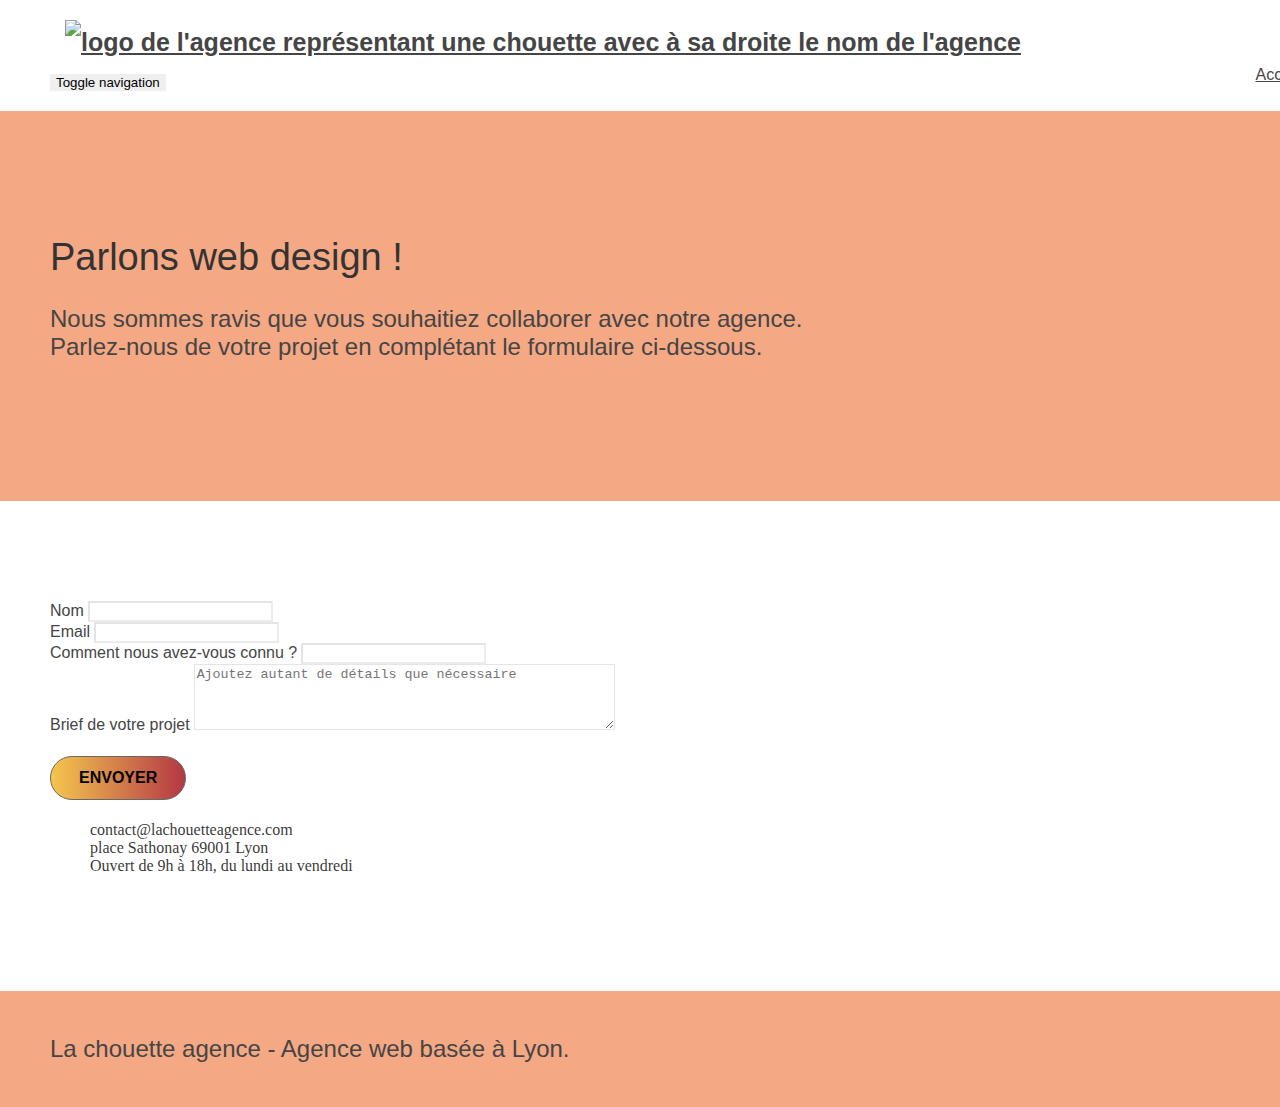
==== contact.html @ b217d3a6 "seo and accessibility 100%" ====
<!DOCTYPE html>
<html lang="fr">
  <head>
    <meta charset="utf-8" />
    <meta
      name="keywords"
      content="Agence web à paris, stratégie web, web design, illustrations,
    design de site web, site web, web, internet, site internet, site"
    />
    <meta name="description" content="Contacter l'agence web" />
    <meta
      name="viewport"
      content="width=device-width, initial-scale=1.0, viewport-fit=cover"
    />

    <link rel="shortcut icon" type="image/png" href="img/favicon.jpg" />

    <link rel="stylesheet" type="text/css" href="./css/bootstrap.css" />
    <link rel="stylesheet" type="text/css" href="style.css" />
    <link rel="stylesheet" type="text/css" href="./css/font-awesome.css" />
    <link rel="stylesheet" type="text/css" href="./css/et-line.css" />

    <script src="./js/jquery-2.1.0.js"></script>
    <script src="./js/bootstrap.js"></script>
    <script src="./js/blocs.js"></script>
    <script src="./js/jqBootstrapValidation.js"></script>
    <script src="./js/formHandler.js"></script>
    <title>La Chouette Agence | Contact</title>

    <!-- Analytics -->

    <!-- Analytics END -->
  </head>
  <body>
    <!-- Principal conteneur -->
    <div class="page-container">
      <main>
        <!-- bloc-0 -->
        <header class="bloc bgc-white l-bloc" id="bloc-0">
          <div class="container bloc-sm">
            <nav class="navbar row">
              <div class="navbar-header">
                <a class="navbar-brand" href="index.html"
                  ><img
                    src="img/la-chouette-agence.png"
                    alt="logo de l'agence représentant une chouette avec à sa droite le nom de l'agence"
                    height="40"
                /></a>

                <button
                  id="nav-toggle"
                  type="button"
                  class="ui-navbar-toggle navbar-toggle"
                  data-toggle="collapse"
                  data-target=".navbar-1"
                >
                  <span class="sr-only">Toggle navigation</span
                  ><span class="icon-bar"></span><span class="icon-bar"></span
                  ><span class="icon-bar"></span>
                </button>
              </div>
              <div
                class="collapse navbar-collapse navbar-1 special-dropdown-nav"
              >
                <ul class="site-navigation nav navbar-nav">
                  <li>
                    <a href="index.html">Accueil</a>
                  </li>

                  <li>
                    <a href="contact.html">Contact &gt;</a>
                  </li>
                </ul>
              </div>
            </nav>
          </div>
        </header>
        <!-- bloc-0 END -->

        <!-- bloc-6 -->
        <article
          class="
            bloc
            bg-dots-bg bg-repeat
            bgc-atomic-tangerine
            d-bloc
            bloc-bg-texture
            texture-paper
          "
          id="bloc-6"
        >
          <div class="container bloc-lg">
            <div class="row">
              <div class="col-sm-12">
                <h1 class="text-center hero-bloc-text">Parlons web design !</h1>
                <p class="text-center mg-lg">
                  Nous sommes ravis que vous souhaitiez collaborer avec notre
                  agence.<br />

                  Parlez-nous de votre projet en complétant le formulaire
                  ci-dessous.
                </p>
              </div>
            </div>
          </div>
        </article>
        <!-- bloc-6 END -->

        <!-- bloc-7 -->
        <div class="bloc bgc-white l-bloc" id="bloc-7">
          <div class="container bloc-lg">
            <div class="row">
              <div class="col-sm-6">
                <form
                  id="form_1"
                  novalidate
                  success-msg="Your message has been sent."
                  fail-msg="Sorry it seems that our mail server is not responding, Sorry for the inconvenience!"
                >
                  <div class="form-group">
                    <label for="name">Nom</label>
                    <input id="name" class="form-control" required />
                  </div>

                  <div class="form-group">
                    <label for="exampleInputEmail1">Email</label>
                    <input
                      type="email"
                      class="form-control"
                      id="exampleInputEmail1"
                    />
                  </div>

                  <div class="form-group">
                    <label for="how"> Comment nous avez-vous connu ?</label>
                    <input class="form-control" type="text" required id="how" />
                  </div>
                  <div class="form-group">
                    <label for="message"> Brief de votre projet</label>
                    <textarea
                      placeholder="Ajoutez autant de détails que nécessaire"
                      id="message"
                      class="form-control"
                      rows="4"
                      cols="50"
                      required
                    ></textarea>
                  </div>
                  <input
                    type="submit"
                    class="
                      bloc-button
                      btn btn-lg btn-block
                      cta-hero
                      btn-atomic-tangerine btn-rd
                    "
                    value="Envoyer"
                  />
                </form>
              </div>
              <article class="col-sm-6">
                <ul>
                  <li>contact@lachouetteagence.com</li>
                  <li>place Sathonay 69001 Lyon</li>
                  <li>Ouvert de 9h à 18h, du lundi au vendredi</li>
                </ul>
              </article>
            </div>
          </div>
        </div>
      </main>
      <!-- bloc-7 END -->

      <!-- ScrollToTop Button -->
      <a class="bloc-button btn btn-d scrollToTop" onclick="scrollToTarget('1')"
        ><span class="fa fa-chevron-up"></span
      ></a>
      <!-- ScrollToTop Button END-->

      <!-- Footer - bloc-8 -->
      <footer class="bloc bgc-atomic-tangerine d-bloc" id="bloc-8">
        <div class="container bloc-sm">
          <div class="row">
            <div class="col-sm-12">
              <p class="text-center dark-clr">
                La chouette agence - Agence web basée à Lyon.
              </p>
              <div class="row row-no-gutters social">
                <div class="col-sm-3">
                  <div class="text-center">
                    <a class="social" aria-label="twitter" href="index.html"
                      ><span class="fa fa-twitter icon-md"></span
                    ></a>
                  </div>
                </div>
                <div class="col-sm-3">
                  <div class="text-center">
                    <a class="social" aria-label="facebook" href="#"
                      ><span class="fa fa-facebook icon-md"></span
                    ></a>
                  </div>
                </div>
                <div class="col-sm-3">
                  <div class="text-center">
                    <a class="social" aria-label="dribble" href="#"
                      ><span class="fa fa-dribbble icon-md"></span
                    ></a>
                  </div>
                </div>
                <div class="col-sm-3">
                  <div class="text-center">
                    <a class="social" aria-label="instagram" href="#"
                      ><span class="fa fa-instagram icon-md"></span
                    ></a>
                  </div>
                </div>
              </div>
            </div>
          </div>
        </div>
      </footer>
      <!-- Footer - bloc-8 END -->
    </div>
    <!-- Principal conteneur END -->
  </body>
</html>
---- style.css ----
body {
  margin: 0;
  padding: 0;
  background: #fff;
  overflow-x: hidden;
  -webkit-font-smoothing: antialiased;
  -moz-osx-font-smoothing: grayscale;
}

a,
button {
  transition: all 0.3s ease-in-out;
  outline: none !important;
}

a:hover {
  text-decoration: none;
  cursor: pointer;
}

#page-loading-blocs-notifaction {
  position: fixed;
  top: 0;
  bottom: 0;
  width: 100%;
  z-index: 100000;
  background: #ffffff url("img/pageload-spinner.gif") no-repeat center center;
}

.bloc {
  width: 100%;
  clear: both;
  background: 50% 50% no-repeat;
  padding: 0 50px;
  -webkit-background-size: cover;
  -moz-background-size: cover;
  -o-background-size: cover;
  background-size: cover;
  position: relative;
}

.bloc .container {
  padding-left: 0;
  padding-right: 0;
}

.bloc-lg {
  padding: 100px 50px;
}

.bloc-md {
  padding: 50px;
}

.bloc-sm {
  padding: 20px 50px;
}

.bg-center,
.bg-l-edge,
.bg-r-edge,
.bg-t-edge,
.bg-b-edge,
.bg-tl-edge,
.bg-bl-edge,
.bg-tr-edge,
.bg-br-edge,
.bg-repeat {
  -webkit-background-size: auto !important;
  -moz-background-size: auto !important;
  -o-background-size: auto !important;
  background-size: auto !important;
}

.bg-repeat {
  background: repeat;
}

.bg-t-edge {
  background: top no-repeat;
}

.bloc-bg-texture::before {
  content: "";
  background-size: 2px 2px;
  position: absolute;
  top: 0;
  bottom: 0;
  left: 0;
  right: 0;
}

.texture-paper::before {
  background: url("img/texture-paper.png");
  background-size: 280px 280px;
}

.b-parallax {
  background-attachment: fixed;
}

.d-bloc {
  color: rgba(255, 255, 255, 0.7);
}

.d-bloc button:hover {
  color: rgba(255, 255, 255, 0.9);
}

.d-bloc .icon-round,
.d-bloc .icon-square,
.d-bloc .icon-rounded,
.d-bloc .icon-semi-rounded-a,
.d-bloc .icon-semi-rounded-b {
  border-color: rgba(255, 255, 255, 0.9);
}

.d-bloc .divider-h span {
  border-color: rgba(255, 255, 255, 0.2);
}

.d-bloc .a-btn,
.d-bloc .navbar a,
.d-bloc .navbar-brand,
.d-bloc a .icon-sm,
.d-bloc a .icon-md,
.d-bloc a .icon-lg,
.d-bloc a .icon-xl,
.d-bloc h1 a,
.d-bloc h2 a,
.d-bloc h3 a,
.d-bloc h4 a,
.d-bloc h5 a,
.d-bloc h6 a,
.d-bloc p a {
  color: rgba(255, 255, 255, 0.6);
}

.d-bloc .a-btn:hover,
.d-bloc .navbar a:hover,
.d-bloc .navbar-brand:hover,
.d-bloc a:hover .icon-sm,
.d-bloc a:hover .icon-md,
.d-bloc a:hover .icon-lg,
.d-bloc a:hover .icon-xl,
.d-bloc h1 a:hover,
.d-bloc h2 a:hover,
.d-bloc h3 a:hover,
.d-bloc h4 a:hover,
.d-bloc h5 a:hover,
.d-bloc h6 a:hover,
.d-bloc p a:hover {
  color: rgba(255, 255, 255, 1);
}

.d-bloc .navbar-toggle .icon-bar {
  background: rgba(255, 255, 255, 1);
}

.d-bloc .btn-wire,
.d-bloc .btn-wire:hover {
  color: rgba(255, 255, 255, 1);
  border-color: rgba(255, 255, 255, 1);
}

.d-bloc .panel {
  color: rgba(0, 0, 0, 0.5);
}

.d-bloc .panel button:hover {
  color: rgba(0, 0, 0, 0.7);
}

.d-bloc .panel icon {
  border-color: rgba(0, 0, 0, 0.7);
}

.d-bloc .panel .divider-h span {
  border-color: rgba(0, 0, 0, 0.1);
}

.d-bloc .panel .a-btn {
  color: rgba(0, 0, 0, 0.6);
}

.d-bloc .panel .a-btn:hover {
  color: rgba(0, 0, 0, 1);
}

.d-bloc .panel .btn-wire,
.d-bloc .panel .btn-wire:hover {
  color: rgba(0, 0, 0, 0.7);
  border-color: rgba(0, 0, 0, 0.3);
}

.d-bloc .panel,
.l-bloc {
  color: rgba(0, 0, 0, 0.8);
}

.d-bloc .panel button:hover,
.l-bloc button:hover {
  color: rgba(0, 0, 0, 0.7);
}

.l-bloc .icon-round,
.l-bloc .icon-square,
.l-bloc .icon-rounded,
.l-bloc .icon-semi-rounded-a,
.l-bloc .icon-semi-rounded-b {
  border-color: rgba(0, 0, 0, 0.7);
}

.d-bloc .panel .divider-h span,
.l-bloc .divider-h span {
  border-color: rgba(0, 0, 0, 0.1);
}

.d-bloc .panel .a-btn,
.l-bloc .a-btn,
.l-bloc .navbar a,
.l-bloc .navbar-brand,
.l-bloc a .icon-sm,
.l-bloc a .icon-md,
.l-bloc a .icon-lg,
.l-bloc a .icon-xl,
.l-bloc h1 a,
.l-bloc h2 a,
.l-bloc h3 a,
.l-bloc h4 a,
.l-bloc h5 a,
.l-bloc h6 a,
.l-bloc p a {
  color: rgba(0, 0, 0, 0.6);
}

.d-bloc .panel .a-btn:hover,
.l-bloc .a-btn:hover,
.l-bloc .navbar a:hover,
.l-bloc .navbar-brand:hover,
.l-bloc a:hover .icon-sm,
.l-bloc a:hover .icon-md,
.l-bloc a:hover .icon-lg,
.l-bloc a:hover .icon-xl,
.l-bloc h1 a:hover,
.l-bloc h2 a:hover,
.l-bloc h3 a:hover,
.l-bloc h4 a:hover,
.l-bloc h5 a:hover,
.l-bloc h6 a:hover,
.l-bloc p a:hover {
  color: rgba(0, 0, 0, 1);
}

.l-bloc .navbar-toggle .icon-bar {
  color: rgba(0, 0, 0, 0.6);
}

.d-bloc .panel .btn-wire,
.d-bloc .panel .btn-wire:hover,
.l-bloc .btn-wire,
.l-bloc .btn-wire:hover {
  color: rgba(0, 0, 0, 0.7);
  border-color: rgba(0, 0, 0, 0.3);
}

.voffset {
  margin-top: 30px;
}

.voffset-lg {
  margin-top: 80px;
}

.row-no-gutters {
  margin-right: 0;
  margin-left: 0;
}

.row.row-no-gutters > [class^="col-"],
.row.row-no-gutters > [class*=" col-"] {
  padding-right: 0;
  padding-left: 0;
}

#bloc-1-hero h1 {
  font-size: 32px;
}

.navbar {
  margin-bottom: 0;
  z-index: 1;
}

.navbar-brand {
  height: auto;
  padding: 3px 15px;
  font-size: 25px;
  font-weight: normal;
  font-weight: 600;
  line-height: 44px;
}

.navbar-brand img {
  max-height: 200px;
  margin: 0 5px 0 0;
  display: inline;
}

.navbar-brand img[src$="svg"] {
  min-width: 100px;
}

.nav-center .navbar-brand img {
  margin: 0;
}

.navbar .nav {
  padding-top: 2px;
  margin-right: -16px;
  float: right;
  z-index: 1;
}

.nav > li {
  float: left;
  margin-top: 4px;
  font-size: 16px;
}

.navbar-nav .open .dropdown-menu > li > a {
  text-align: inherit;
}

.nav > li a:hover,
.nav > li a:focus {
  background: transparent;
}

.navbar-toggle {
  margin: 10px 10px 0 0;
  border: 0px;
}

.navbar-toggle:hover {
  background: transparent !important;
}

.navbar-toggle .icon-bar {
  background-color: rgba(0, 0, 0, 0.5);
  width: 26px;
}

.nav-invert .navbar .nav {
  float: left;
}

.nav-invert .navbar-header,
.nav-invert .navbar-brand {
  float: right;
  position: relative;
  z-index: 2;
}

@media (min-width: 768px) {
  .site-navigation {
    position: absolute;
    top: 50%;
    right: 20px;
    transform: translate(0, -50%);
    -webkit-transform: translateY(-50%);
  }
  .nav > li .dropdown-menu a,
  .nav > li .dropdown-menu a:hover {
    color: #484848;
  }
  .nav-invert .site-navigation {
    left: 0;
    right: 0;
  }
  .nav-center {
    text-align: center;
  }
  .nav-center .navbar-header {
    width: 100%;
  }
  .nav-center .navbar-header,
  .nav-center .navbar-brand,
  .nav-center .nav > li {
    float: none;
    display: inline-block;
  }
  .nav-center .site-navigation {
    position: relative;
    width: 100%;
    right: 0;
    margin-right: 0px;
    margin-top: 20px;
  }
  .nav-center.mini-nav .navbar-toggle {
    float: none;
    margin: 10px auto 0;
  }
}

.nav > li > .dropdown a {
  background: none !important;
  display: block;
  padding: 14px 15px;
}

nav .caret {
  margin: 0 5px;
}

.dropdown-menu .dropdown-menu {
  top: -8px;
  left: 100%;
}

.dropdown-menu .dropmenu-flow-right {
  top: 100%;
  left: 0;
  margin-left: -1px;
  border-top-left-radius: 0;
  border-top-right-radius: 0;
}

.dropdown-menu .dropdown span {
  border: 4px solid black;
  border-top-color: transparent;
  border-right-color: transparent;
  border-bottom-color: transparent;
  margin: 6px -5px 0 0 !important;
  float: right;
}

.mg-md {
  margin-top: 10px;
  margin-bottom: 20px;
}

.mg-lg {
  margin-top: 10px;
  margin-bottom: 40px;
}

.btn {
  margin: 0 5px 5px 0;
}

.btn.pull-right {
  margin: 0 0 5px 5px;
}

.btn-d,
.btn-d:hover,
.btn-d:focus {
  color: #fff;
  background: rgba(0, 0, 0, 0.3);
}

button {
  outline: none !important;
}

.btn-rd {
  border-radius: 40px;
}

.btn-clean {
  border: 1px solid #696869;
  text-shadow: 0 1px 0 rgba(0, 0, 1, 0.1);
  box-shadow: 0 1px 3px rgba(0, 0, 1, 0.25),
    inset 0 1px 0 0 rgba(255, 255, 255, 0.15);
}

.icon-md {
  font-size: 30px !important;
}

.icon-lg {
  font-size: 60px !important;
}

.sm-shadow {
  text-shadow: 0 1px 2px rgba(0, 0, 0, 0.3);
}

.panel-sq,
.panel-sq .panel-heading,
.panel-sq .panel-footer {
  border-radius: 0;
}

.panel-rd {
  border-radius: 30px;
}

.panel-rd .panel-heading {
  border-radius: 29px 29px 0 0;
}

.panel-rd .panel-footer {
  border-radius: 0 0 29px 29px;
}

.form-control {
  border-color: rgba(0, 0, 0, 0.1);
  box-shadow: none;
}

.scrollToTop {
  width: 40px;
  height: 40px;
  position: fixed;
  bottom: 20px;
  right: 20px;
  opacity: 0;
  z-index: 500;
  transition: all 0.3s ease-in-out;
}

.scrollToTop span {
  margin-top: 6px;
}

.showScrollTop {
  font-size: 14px;
  opacity: 1;
}

a[data-lightbox] {
  position: relative;
  display: block;
  text-align: center;
}

a[data-lightbox]:hover::before {
  content: "+";
  font-family: "HelveticaNeue-Light", "Helvetica Neue Light", "Helvetica Neue",
    Helvetica, Arial;
  font-size: 32px;
  width: 50px;
  height: 50px;
  margin-left: -25px;
  border-radius: 50%;
  background: rgba(0, 0, 0, 0.6);
  color: #fff;
  font-weight: 100;
  z-index: 1;
  position: absolute;
  top: 50%;
  transform: translateY(-50%);
  -webkit-transform: translateY(-50%);
}

a[data-lightbox]:hover img {
  opacity: 0.6;
  -webkit-animation-fill-mode: none;
  animation-fill-mode: none;
}

#lightbox-modal {
  display: flex;
  align-items: center;
}

#lightbox-modal .modal-dialog {
  width: 90%;
  max-width: 900px;
  margin: 0 auto 0;
}

#lightbox-modal .modal-dialog img {
  max-height: 90vh;
  margin: 0 auto;
}

.lightbox-caption {
  padding: 20px;
  color: #fff;
  background: rgba(0, 0, 0, 0.5);
  position: absolute;
  left: 15px;
  right: 15px;
  bottom: 5px;
}

.close-lightbox {
  color: #fff;
  font-size: 30px;
  position: absolute;
  top: 20px;
  right: 20px;
  z-index: 20;
  background: rgba(0, 0, 0, 0.5);
  border: none;
  line-height: 30px;
  padding: 0 9px 5px;
  opacity: 0.3;
}

.close-lightbox:hover,
.next-lightbox:hover,
.prev-lightbox:hover {
  opacity: 1;
  color: #fff;
}

.next-lightbox,
.prev-lightbox {
  font-size: 20px;
  color: rgba(255, 255, 255, 0.9);
  background: rgba(0, 0, 0, 0.5);
  transition: all 0.2s ease-in-out;
  position: absolute;
  top: 45%;
  z-index: 1;
  opacity: 0.4;
}

.next-lightbox {
  padding: 6px 8px 1px 13px;
  right: 25px;
}

.prev-lightbox {
  padding: 6px 13px 1px 10px;
  left: 25px;
}

.snapshot-lb .modal-body {
  padding-bottom: 45px;
}

.snapshot-lb .lightbox-caption {
  padding: 0;
  color: rgba(0, 0, 0, 0.5);
  background: none;
}

h1,
h2,
h3,
h4,
h5,
h6,
p,
label,
.btn,
a {
  font-family: "helvetica";
  font-weight: 400;
  color: #454545 !important;
}

.dark-clr {
  color: #454545;
}

.container {
  max-width: 1000px;
}

.hero-bloc-text {
  font-size: 38px;
}

.hero-bloc-text-sub {
  font-size: 36px;
}

.statement-bloc-text {
  line-height: 26px;
  font-style: italic;
  font-size: 20px;
  text-align: center;
  font-weight: lighter;
  max-width: 520px;
  margin: auto auto auto auto;
}

p {
  font-size: 1.5rem;
}

.tight-width-whitespace {
  max-width: 600px;
  margin: auto auto auto auto;
}

.h1 {
  font-size: 20px;
  font-family: "Open Sans";
}

.cta-hero {
  margin-top: 22px;
  color: #ffffff !important;
  text-transform: uppercase;
  padding: 12px 28px 12px 28px;
  font-size: 16px;
  font-weight: 700;
}

.social {
  max-width: 400px;
  margin: auto auto auto auto;
}

h2 {
  font-size: 22px;
  line-height: 1.4em;
}

h3 {
  font-size: 15px;
  text-transform: uppercase;
  font-weight: 700;
  color: #333333 !important;
}

.med-width-whitespace {
  max-width: 800px;
  margin: auto auto auto auto;
  box-shadow: 0px 0px 0px #000000;
}

h1 {
  color: #333333 !important;
}

h4 {
  color: #333333 !important;
}

.icons {
  margin-bottom: 14px;
  margin-top: 24px;
}

.white {
  color: #ffffff !important;
}

.portfolio-thumb {
  margin-bottom: 24px;
  margin: 0 auto;
}

.portfolio-row {
  margin-bottom: 44px;
  margin-top: 50px;
}

.avatar {
  box-shadow: 0px 4px 9px rgba(0, 0, 0, 0.3);
}

.black-background {
  background-color: rgba(165, 147, 99, 0.7);
  padding: 40px 40px 40px 40px;
}

.bold-link {
  font-weight: 900;
  text-decoration: underline !important;
}

.bgc-white {
  background-color: #ffffff;
}

.bgc-dark-slate-blue {
  background-color: #364577;
}

.bgc-atomic-tangerine {
  background-color: #f5a884;
}

.tc-white {
  color: #f5a884 !important;
}

.btn-atomic-tangerine {
  background: linear-gradient(to left, rgb(179, 56, 69), rgb(245, 198, 78));
  color: black !important;
  border: 1px solid #696869;
  cursor: pointer;
}

.btn-atomic-tangerine:hover {
  background: linear-gradient(
    to left,
    rgba(179, 56, 69, 0.8),
    rgba(245, 198, 78, 0.8)
  );
  color: #ffffff !important;
}

.ltc-white {
  color: #ffffff !important;
}

.ltc-white:hover {
  color: #cccccc !important;
}

.ltc-atomic-tangerine {
  color: #f5a884 !important;
}

.ltc-atomic-tangerine:hover {
  color: #c27956 !important;
}

.icon-dark-slate-blue {
  color: #364577 !important;
  border-color: #364577 !important;
}

.bg-dots-bg {
  background-image: url("img/dots-bg.png");
}

.bg-lines-h2-bg {
  background-image: url("img/lines-h2-bg.png");
}

.bg-banniere {
  background-image: url("img/la-chouette-agence-banniere.jpg");
}

.bg-presentation {
  background-image: url("img/image-de-presentation.bmp");
}

@media (max-width: 1024px) {
  .bloc {
    padding-left: 20px;
    padding-right: 20px;
  }
  .bloc.full-width-bloc,
  .bloc-tile-2.full-width-bloc .container,
  .bloc-tile-3.full-width-bloc .container,
  .bloc-tile-4.full-width-bloc .container {
    padding-left: 0;
    padding-right: 0;
  }
}

@media (max-width: 992px) and (min-width: 768px) {
  .navbar .nav {
    max-width: 80%;
  }
  .nav-center.navbar .nav {
    max-width: 100%;
  }
}

@media only screen and (min-device-width: 768px) and (max-device-width: 1024px) and (orientation: landscape) {
  .b-parallax {
    background-attachment: scroll;
  }
}

@media only screen and (min-device-width: 1024px) and (max-device-width: 1366px) and (-webkit-min-device-pixel-ratio: 1.5) {
  .b-parallax {
    background-attachment: scroll;
  }
}

@media (max-width: 991px) {
  .container {
    width: 100%;
  }
  .b-parallax {
    background-attachment: scroll;
  }
  .page-container,
  #hero-bloc {
    overflow-x: hidden;
    position: relative;
  }
  .bloc {
    padding-left: constant(safe-area-inset-left);
    padding-right: constant(safe-area-inset-right);
  }
  .bloc-group,
  .bloc-group .bloc {
    display: block;
    width: 100%;
  }
  .bloc-fill-screen .fill-bloc-top-edge,
  .bloc-fill-screen .fill-bloc-bottom-edge {
    padding: 0 20px;
    padding-left: constant(safe-area-inset-left);
    padding-right: constant(safe-area-inset-right);
  }
}

@media (max-width: 767px) {
  .page-container {
    overflow-x: hidden;
    position: relative;
  }
  h1,
  h2,
  h3,
  h4,
  h5,
  h6,
  p,
  #disqus_thread {
    padding-left: 10px !important;
    padding-right: 10px !important;
  }
  .b-parallax {
    background-attachment: scroll;
  }
  .navbar .nav {
    padding-top: 0;
    border-top: 1px solid rgba(0, 0, 0, 0.2);
    float: none !important;
  }
  .navbar.row {
    margin-left: 0;
    margin-right: 0;
  }
  .site-navigation {
    position: inherit;
    transform: none;
    -webkit-transform: none;
    -ms-transform: none;
  }
  .nav > li {
    margin-top: 0;
    border-bottom: 1px solid rgba(0, 0, 0, 0.1);
    background: rgba(0, 0, 0, 0.05);
    text-align: left;
    padding-left: 15px;
    width: 100%;
  }
  .nav > li:hover {
    background: rgba(0, 0, 0, 0.08);
  }
  .dropdown .dropdown a .caret {
    float: none;
    margin: 5px 0 0 10px !important;
    border: 4px solid black;
    border-bottom-color: transparent;
    border-right-color: transparent;
    border-left-color: transparent;
  }
  #hero-bloc .navbar .nav {
    background: rgba(0, 0, 0, 0.8);
  }
  #hero-bloc .navbar .nav a {
    color: rgba(255, 255, 255, 0.6);
  }
  .hero {
    padding: 50px 0;
  }
  .hero-nav {
    left: -1px;
    right: -1px;
  }
  .navbar-collapse {
    padding: 0;
    overflow-x: hidden;
    -webkit-box-shadow: none;
    box-shadow: none;
  }
  .navbar-brand img {
    max-height: 40px;
    width: auto;
  }
  .nav-invert .navbar-header {
    float: none;
    width: 100%;
  }
  .nav-invert .navbar-toggle {
    float: left;
    margin-left: 10px;
  }
  .bloc {
    padding-left: 0;
    padding-right: 0;
  }
  .bloc-xxl,
  .bloc-xl,
  .bloc-lg {
    padding: 40px 0;
  }
  .bloc-sm,
  .bloc-md {
    padding-left: 0;
    padding-right: 0;
  }
  .bloc-tile-2 .container,
  .bloc-tile-3 .container,
  .bloc-tile-4 .container,
  .bloc-fill-screen .fill-bloc-top-edge,
  .bloc-fill-screen .fill-bloc-bottom-edge {
    padding-left: 0;
    padding-right: 0;
  }
  .a-block {
    padding: 0 10px;
  }
  .btn-dwn {
    display: none;
  }
  .voffset {
    margin-top: 5px;
  }
  .voffset-md {
    margin-top: 20px;
  }
  .voffset-lg {
    margin-top: 30px;
  }
  form {
    padding: 5px;
  }
  .close-lightbox {
    display: inline-block;
  }
  .blocsapp-device-iphone5 {
    background-size: 216px 425px;
    padding-top: 60px;
    width: 216px;
    height: 425px;
  }
  .blocsapp-device-iphone5 img {
    width: 180px;
    height: 320px;
  }
}

@media (max-width: 400px) {
  .bloc {
    padding-left: 0;
    padding-right: 0;
  }
}

@media (max-width: 767px) {
  .bloc-mob-center-text {
    text-align: center;
  }
}

/* MY CHANGES */
li {
  list-style: none;
}

.social > .fa {
  font-size: 4rem !important;
}
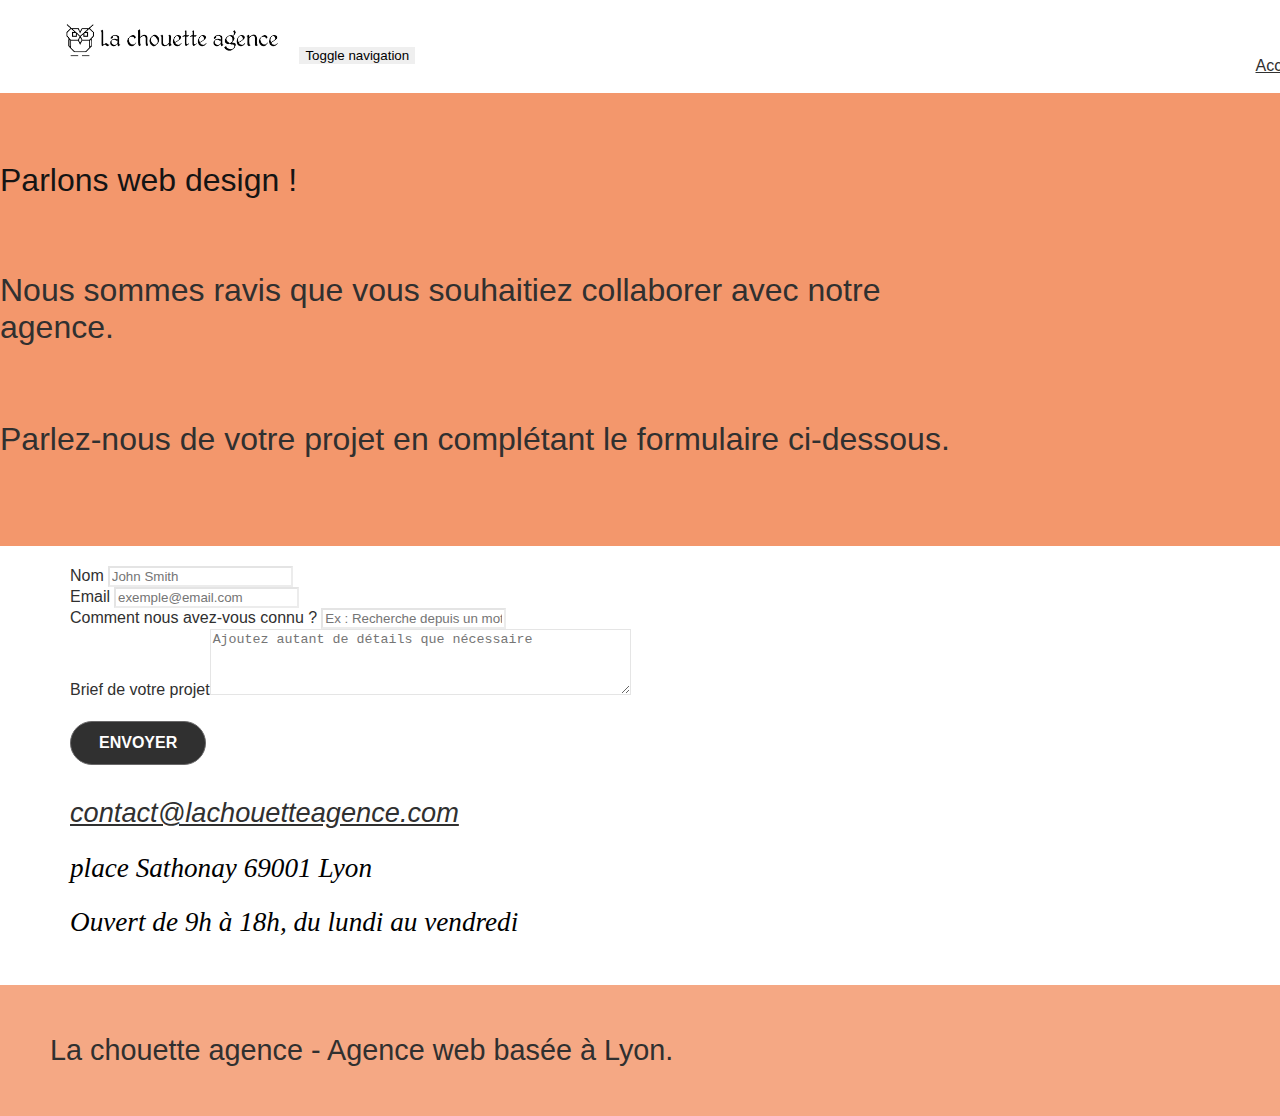
==== commit bd2cfb3d: "pb og not showing" ====
--- a/contact.html
+++ b/contact.html
@@ -4,50 +4,33 @@
     <meta charset="utf-8" />
     <meta
       name="keywords"
-      content="Agence web à paris, stratégie web, web design, illustrations,
-    design de site web, site web, web, internet, site internet, site"
+      content="Agence web à paris, stratégie web, web design, illustrations, design de site web, site web, web, internet, site internet, site"
     />
     <meta name="description" content="Contacter l'agence web" />
     <meta
       name="viewport"
       content="width=device-width, initial-scale=1.0, viewport-fit=cover"
     />
-
     <link rel="shortcut icon" type="image/png" href="img/favicon.jpg" />
-
     <link rel="stylesheet" type="text/css" href="./css/bootstrap.css" />
     <link rel="stylesheet" type="text/css" href="style.css" />
     <link rel="stylesheet" type="text/css" href="./css/font-awesome.css" />
     <link rel="stylesheet" type="text/css" href="./css/et-line.css" />
-
-    <script src="./js/jquery-2.1.0.js"></script>
-    <script src="./js/bootstrap.js"></script>
-    <script src="./js/blocs.js"></script>
-    <script src="./js/jqBootstrapValidation.js"></script>
-    <script src="./js/formHandler.js"></script>
     <title>La Chouette Agence | Contact</title>
-
-    <!-- Analytics -->
-
-    <!-- Analytics END -->
   </head>
   <body>
-    <!-- Principal conteneur -->
     <div class="page-container">
       <main>
-        <!-- bloc-0 -->
         <header class="bloc bgc-white l-bloc" id="bloc-0">
           <div class="container bloc-sm">
             <nav class="navbar row">
               <div class="navbar-header">
                 <a class="navbar-brand" href="index.html"
                   ><img
-                    src="img/la-chouette-agence.png"
+                    src="img/la-chouette-agence.webp"
                     alt="logo de l'agence représentant une chouette avec à sa droite le nom de l'agence"
-                    height="40"
-                /></a>
-
-                <button
+                    height="40" /></a
+                ><button
                   id="nav-toggle"
                   type="button"
                   class="ui-navbar-toggle navbar-toggle"
@@ -63,40 +46,26 @@
                 class="collapse navbar-collapse navbar-1 special-dropdown-nav"
               >
                 <ul class="site-navigation nav navbar-nav">
-                  <li>
-                    <a href="index.html">Accueil</a>
-                  </li>
-
-                  <li>
-                    <a href="contact.html">Contact &gt;</a>
-                  </li>
+                  <li><a href="index.html">Accueil</a></li>
+                  <li><a href="contact.html">Contact &gt;</a></li>
                 </ul>
               </div>
             </nav>
           </div>
         </header>
-        <!-- bloc-0 END -->
-
-        <!-- bloc-6 -->
         <article
-          class="
-            bloc
-            bg-dots-bg bg-repeat
-            bgc-atomic-tangerine
-            d-bloc
-            bloc-bg-texture
-            texture-paper
-          "
+          class="bloc bg-dots-bg bg-repeat d-bloc bloc-bg-texture texture-paper"
           id="bloc-6"
         >
-          <div class="container bloc-lg">
+          <div class="container">
             <div class="row">
               <div class="col-sm-12">
                 <h1 class="text-center hero-bloc-text">Parlons web design !</h1>
-                <p class="text-center mg-lg">
+                <p class="text-center mg-lg adjust-size">
                   Nous sommes ravis que vous souhaitiez collaborer avec notre
-                  agence.<br />
-
+                  agence.
+                </p>
+                <p class="text-center mg-lg adjust-size">
                   Parlez-nous de votre projet en complétant le formulaire
                   ci-dessous.
                 </p>
@@ -104,11 +73,8 @@
             </div>
           </div>
         </article>
-        <!-- bloc-6 END -->
-
-        <!-- bloc-7 -->
         <div class="bloc bgc-white l-bloc" id="bloc-7">
-          <div class="container bloc-lg">
+          <div class="container adjust-padding">
             <div class="row">
               <div class="col-sm-6">
                 <form
@@ -119,25 +85,36 @@
                 >
                   <div class="form-group">
                     <label for="name">Nom</label>
-                    <input id="name" class="form-control" required />
-                  </div>
-
+                    <input
+                      id="name"
+                      class="form-control"
+                      required
+                      placeholder="John Smith"
+                    />
+                  </div>
                   <div class="form-group">
                     <label for="exampleInputEmail1">Email</label>
                     <input
                       type="email"
                       class="form-control"
                       id="exampleInputEmail1"
+                      placeholder="exemple@email.com"
+                      required
                     />
                   </div>
-
                   <div class="form-group">
                     <label for="how"> Comment nous avez-vous connu ?</label>
-                    <input class="form-control" type="text" required id="how" />
-                  </div>
-                  <div class="form-group">
-                    <label for="message"> Brief de votre projet</label>
-                    <textarea
+                    <input
+                      class="form-control"
+                      type="text"
+                      required
+                      id="how"
+                      placeholder="Ex : Recherche depuis un moteur de recherche"
+                    />
+                  </div>
+                  <div class="form-group">
+                    <label for="message"> Brief de votre projet</label
+                    ><textarea
                       placeholder="Ajoutez autant de détails que nécessaire"
                       id="message"
                       class="form-control"
@@ -158,26 +135,24 @@
                   />
                 </form>
               </div>
-              <article class="col-sm-6">
+              <address class="col-sm-6">
                 <ul>
-                  <li>contact@lachouetteagence.com</li>
+                  <li>
+                    <a href="mailto:contact@lachouetteagence.com"
+                      >contact@lachouetteagence.com
+                    </a>
+                  </li>
                   <li>place Sathonay 69001 Lyon</li>
                   <li>Ouvert de 9h à 18h, du lundi au vendredi</li>
                 </ul>
-              </article>
+              </address>
             </div>
           </div>
         </div>
       </main>
-      <!-- bloc-7 END -->
-
-      <!-- ScrollToTop Button -->
       <a class="bloc-button btn btn-d scrollToTop" onclick="scrollToTarget('1')"
         ><span class="fa fa-chevron-up"></span
       ></a>
-      <!-- ScrollToTop Button END-->
-
-      <!-- Footer - bloc-8 -->
       <footer class="bloc bgc-atomic-tangerine d-bloc" id="bloc-8">
         <div class="container bloc-sm">
           <div class="row">
@@ -219,8 +194,11 @@
           </div>
         </div>
       </footer>
-      <!-- Footer - bloc-8 END -->
     </div>
-    <!-- Principal conteneur END -->
+    <script src="./js/jquery-2.1.0.js"></script>
+    <script src="./js/bootstrap.js"></script>
+    <script src="./js/blocs.js"></script>
+    <script src="./js/jqBootstrapValidation.js"></script>
+    <script src="./js/formHandler.js"></script>
   </body>
 </html>
--- a/style.css
+++ b/style.css
@@ -1,32 +1,18 @@
 body {
   margin: 0;
   padding: 0;
-  background: #fff;
   overflow-x: hidden;
   -webkit-font-smoothing: antialiased;
   -moz-osx-font-smoothing: grayscale;
 }
-
 a,
 button {
   transition: all 0.3s ease-in-out;
-  outline: none !important;
-}
-
+  outline: 0 !important;
+}
 a:hover {
-  text-decoration: none;
   cursor: pointer;
 }
-
-#page-loading-blocs-notifaction {
-  position: fixed;
-  top: 0;
-  bottom: 0;
-  width: 100%;
-  z-index: 100000;
-  background: #ffffff url("img/pageload-spinner.gif") no-repeat center center;
-}
-
 .bloc {
   width: 100%;
   clear: both;
@@ -38,48 +24,39 @@
   background-size: cover;
   position: relative;
 }
-
 .bloc .container {
   padding-left: 0;
   padding-right: 0;
 }
-
 .bloc-lg {
   padding: 100px 50px;
 }
-
 .bloc-md {
   padding: 50px;
 }
-
 .bloc-sm {
   padding: 20px 50px;
 }
-
+.bg-b-edge,
+.bg-bl-edge,
+.bg-br-edge,
 .bg-center,
 .bg-l-edge,
 .bg-r-edge,
-.bg-t-edge,
-.bg-b-edge,
+.bg-repeat,
 .bg-tl-edge,
-.bg-bl-edge,
-.bg-tr-edge,
-.bg-br-edge,
-.bg-repeat {
+.bg-tr-edge {
   -webkit-background-size: auto !important;
   -moz-background-size: auto !important;
   -o-background-size: auto !important;
   background-size: auto !important;
 }
-
 .bg-repeat {
   background: repeat;
 }
-
 .bg-t-edge {
   background: top no-repeat;
 }
-
 .bloc-bg-texture::before {
   content: "";
   background-size: 2px 2px;
@@ -89,42 +66,23 @@
   left: 0;
   right: 0;
 }
-
 .texture-paper::before {
-  background: url("img/texture-paper.png");
+  background: url(img/texture-paper.webp);
   background-size: 280px 280px;
-}
-
+  z-index: -1;
+}
 .b-parallax {
   background-attachment: fixed;
 }
-
 .d-bloc {
   color: rgba(255, 255, 255, 0.7);
 }
-
-.d-bloc button:hover {
-  color: rgba(255, 255, 255, 0.9);
-}
-
-.d-bloc .icon-round,
-.d-bloc .icon-square,
-.d-bloc .icon-rounded,
-.d-bloc .icon-semi-rounded-a,
-.d-bloc .icon-semi-rounded-b {
-  border-color: rgba(255, 255, 255, 0.9);
-}
-
-.d-bloc .divider-h span {
-  border-color: rgba(255, 255, 255, 0.2);
-}
-
 .d-bloc .a-btn,
 .d-bloc .navbar a,
 .d-bloc .navbar-brand,
+.d-bloc a,
+.d-bloc a .icon-lg,
 .d-bloc a .icon-sm,
-.d-bloc a .icon-md,
-.d-bloc a .icon-lg,
 .d-bloc a .icon-xl,
 .d-bloc h1 a,
 .d-bloc h2 a,
@@ -135,13 +93,12 @@
 .d-bloc p a {
   color: rgba(255, 255, 255, 0.6);
 }
-
 .d-bloc .a-btn:hover,
 .d-bloc .navbar a:hover,
 .d-bloc .navbar-brand:hover,
+.d-bloc a:hover .icon-lg,
+.d-bloc a:hover .icon-md,
 .d-bloc a:hover .icon-sm,
-.d-bloc a:hover .icon-md,
-.d-bloc a:hover .icon-lg,
 .d-bloc a:hover .icon-xl,
 .d-bloc h1 a:hover,
 .d-bloc h2 a:hover,
@@ -150,218 +107,87 @@
 .d-bloc h5 a:hover,
 .d-bloc h6 a:hover,
 .d-bloc p a:hover {
-  color: rgba(255, 255, 255, 1);
-}
-
-.d-bloc .navbar-toggle .icon-bar {
-  background: rgba(255, 255, 255, 1);
-}
-
-.d-bloc .btn-wire,
-.d-bloc .btn-wire:hover {
-  color: rgba(255, 255, 255, 1);
-  border-color: rgba(255, 255, 255, 1);
-}
-
-.d-bloc .panel {
-  color: rgba(0, 0, 0, 0.5);
-}
-
-.d-bloc .panel button:hover {
-  color: rgba(0, 0, 0, 0.7);
-}
-
-.d-bloc .panel icon {
-  border-color: rgba(0, 0, 0, 0.7);
-}
-
-.d-bloc .panel .divider-h span {
-  border-color: rgba(0, 0, 0, 0.1);
-}
-
-.d-bloc .panel .a-btn {
-  color: rgba(0, 0, 0, 0.6);
-}
-
-.d-bloc .panel .a-btn:hover {
-  color: rgba(0, 0, 0, 1);
-}
-
-.d-bloc .panel .btn-wire,
-.d-bloc .panel .btn-wire:hover {
-  color: rgba(0, 0, 0, 0.7);
-  border-color: rgba(0, 0, 0, 0.3);
-}
-
-.d-bloc .panel,
-.l-bloc {
-  color: rgba(0, 0, 0, 0.8);
-}
-
-.d-bloc .panel button:hover,
-.l-bloc button:hover {
-  color: rgba(0, 0, 0, 0.7);
-}
-
-.l-bloc .icon-round,
-.l-bloc .icon-square,
-.l-bloc .icon-rounded,
-.l-bloc .icon-semi-rounded-a,
-.l-bloc .icon-semi-rounded-b {
-  border-color: rgba(0, 0, 0, 0.7);
-}
-
-.d-bloc .panel .divider-h span,
-.l-bloc .divider-h span {
-  border-color: rgba(0, 0, 0, 0.1);
-}
-
-.d-bloc .panel .a-btn,
-.l-bloc .a-btn,
-.l-bloc .navbar a,
-.l-bloc .navbar-brand,
-.l-bloc a .icon-sm,
-.l-bloc a .icon-md,
-.l-bloc a .icon-lg,
-.l-bloc a .icon-xl,
-.l-bloc h1 a,
-.l-bloc h2 a,
-.l-bloc h3 a,
-.l-bloc h4 a,
-.l-bloc h5 a,
-.l-bloc h6 a,
-.l-bloc p a {
-  color: rgba(0, 0, 0, 0.6);
-}
-
-.d-bloc .panel .a-btn:hover,
-.l-bloc .a-btn:hover,
-.l-bloc .navbar a:hover,
-.l-bloc .navbar-brand:hover,
-.l-bloc a:hover .icon-sm,
-.l-bloc a:hover .icon-md,
-.l-bloc a:hover .icon-lg,
-.l-bloc a:hover .icon-xl,
-.l-bloc h1 a:hover,
-.l-bloc h2 a:hover,
-.l-bloc h3 a:hover,
-.l-bloc h4 a:hover,
-.l-bloc h5 a:hover,
-.l-bloc h6 a:hover,
-.l-bloc p a:hover {
-  color: rgba(0, 0, 0, 1);
-}
-
-.l-bloc .navbar-toggle .icon-bar {
-  color: rgba(0, 0, 0, 0.6);
-}
-
-.d-bloc .panel .btn-wire,
-.d-bloc .panel .btn-wire:hover,
-.l-bloc .btn-wire,
-.l-bloc .btn-wire:hover {
-  color: rgba(0, 0, 0, 0.7);
-  border-color: rgba(0, 0, 0, 0.3);
-}
-
+  color: #fff;
+}
 .voffset {
   margin-top: 30px;
 }
-
 .voffset-lg {
   margin-top: 80px;
 }
-
 .row-no-gutters {
   margin-right: 0;
   margin-left: 0;
 }
-
-.row.row-no-gutters > [class^="col-"],
-.row.row-no-gutters > [class*=" col-"] {
+.row.row-no-gutters > [class*=" col-"],
+.row.row-no-gutters > [class^="col-"] {
   padding-right: 0;
   padding-left: 0;
 }
-
 #bloc-1-hero h1 {
-  font-size: 32px;
-}
-
+  font-size: 3rem;
+}
 .navbar {
   margin-bottom: 0;
   z-index: 1;
 }
-
 .navbar-brand {
   height: auto;
   padding: 3px 15px;
   font-size: 25px;
-  font-weight: normal;
+  font-weight: 400;
   font-weight: 600;
   line-height: 44px;
 }
-
 .navbar-brand img {
   max-height: 200px;
   margin: 0 5px 0 0;
   display: inline;
 }
-
 .navbar-brand img[src$="svg"] {
   min-width: 100px;
 }
-
 .nav-center .navbar-brand img {
   margin: 0;
 }
-
 .navbar .nav {
   padding-top: 2px;
   margin-right: -16px;
   float: right;
   z-index: 1;
 }
-
 .nav > li {
   float: left;
   margin-top: 4px;
   font-size: 16px;
 }
-
 .navbar-nav .open .dropdown-menu > li > a {
   text-align: inherit;
 }
-
-.nav > li a:hover,
-.nav > li a:focus {
-  background: transparent;
-}
-
+.nav > li a:focus,
+.nav > li a:hover {
+  background: 0 0;
+}
 .navbar-toggle {
   margin: 10px 10px 0 0;
-  border: 0px;
-}
-
+  border: 0;
+}
 .navbar-toggle:hover {
-  background: transparent !important;
-}
-
+  background: 0 0 !important;
+}
 .navbar-toggle .icon-bar {
   background-color: rgba(0, 0, 0, 0.5);
   width: 26px;
 }
-
 .nav-invert .navbar .nav {
   float: left;
 }
-
-.nav-invert .navbar-header,
-.nav-invert .navbar-brand {
+.nav-invert .navbar-brand,
+.nav-invert .navbar-header {
   float: right;
   position: relative;
   z-index: 2;
 }
-
 @media (min-width: 768px) {
   .site-navigation {
     position: absolute;
@@ -384,9 +210,9 @@
   .nav-center .navbar-header {
     width: 100%;
   }
-  .nav-center .navbar-header,
+  .nav-center .nav > li,
   .nav-center .navbar-brand,
-  .nav-center .nav > li {
+  .nav-center .navbar-header {
     float: none;
     display: inline-block;
   }
@@ -394,7 +220,7 @@
     position: relative;
     width: 100%;
     right: 0;
-    margin-right: 0px;
+    margin-right: 0;
     margin-top: 20px;
   }
   .nav-center.mini-nav .navbar-toggle {
@@ -402,22 +228,18 @@
     margin: 10px auto 0;
   }
 }
-
 .nav > li > .dropdown a {
-  background: none !important;
+  background: 0 0 !important;
   display: block;
   padding: 14px 15px;
 }
-
 nav .caret {
   margin: 0 5px;
 }
-
 .dropdown-menu .dropdown-menu {
   top: -8px;
   left: 100%;
 }
-
 .dropdown-menu .dropmenu-flow-right {
   top: 100%;
   left: 0;
@@ -425,91 +247,73 @@
   border-top-left-radius: 0;
   border-top-right-radius: 0;
 }
-
 .dropdown-menu .dropdown span {
-  border: 4px solid black;
+  border: 4px solid #000;
   border-top-color: transparent;
   border-right-color: transparent;
   border-bottom-color: transparent;
   margin: 6px -5px 0 0 !important;
   float: right;
 }
-
 .mg-md {
   margin-top: 10px;
   margin-bottom: 20px;
 }
-
 .mg-lg {
   margin-top: 10px;
   margin-bottom: 40px;
 }
-
 .btn {
   margin: 0 5px 5px 0;
 }
-
 .btn.pull-right {
   margin: 0 0 5px 5px;
 }
-
 .btn-d,
-.btn-d:hover,
-.btn-d:focus {
+.btn-d:focus,
+.btn-d:hover {
   color: #fff;
   background: rgba(0, 0, 0, 0.3);
 }
-
 button {
-  outline: none !important;
-}
-
+  outline: 0 !important;
+}
 .btn-rd {
   border-radius: 40px;
 }
-
 .btn-clean {
-  border: 1px solid #696869;
-  text-shadow: 0 1px 0 rgba(0, 0, 1, 0.1);
-  box-shadow: 0 1px 3px rgba(0, 0, 1, 0.25),
+  border: 1px solid rgba(0, 0, 0, 0.08);
+  border-bottom-color: rgba(0, 0, 0, 0.1);
+  text-shadow: 0 1px 0 rgb(0 0 1 / 10%),
     inset 0 1px 0 0 rgba(255, 255, 255, 0.15);
 }
-
 .icon-md {
   font-size: 30px !important;
 }
-
 .icon-lg {
   font-size: 60px !important;
 }
-
 .sm-shadow {
   text-shadow: 0 1px 2px rgba(0, 0, 0, 0.3);
 }
-
 .panel-sq,
-.panel-sq .panel-heading,
-.panel-sq .panel-footer {
+.panel-sq .panel-footer,
+.panel-sq .panel-heading {
   border-radius: 0;
 }
-
 .panel-rd {
   border-radius: 30px;
 }
-
 .panel-rd .panel-heading {
   border-radius: 29px 29px 0 0;
 }
-
 .panel-rd .panel-footer {
   border-radius: 0 0 29px 29px;
 }
-
 .form-control {
   border-color: rgba(0, 0, 0, 0.1);
   box-shadow: none;
 }
-
 .scrollToTop {
   width: 40px;
   height: 40px;
@@ -520,27 +324,23 @@
   z-index: 500;
   transition: all 0.3s ease-in-out;
 }
-
 .scrollToTop span {
   margin-top: 6px;
 }
-
 .showScrollTop {
   font-size: 14px;
   opacity: 1;
 }
-
 a[data-lightbox] {
   position: relative;
   display: block;
   text-align: center;
 }
-
 a[data-lightbox]:hover::before {
   content: "+";
-  font-family: "HelveticaNeue-Light", "Helvetica Neue Light", "Helvetica Neue",
+  font-family: HelveticaNeue-Light, "Helvetica Neue Light", "Helvetica Neue",
     Helvetica, Arial;
-  font-size: 32px;
+  font-size: 3rem;
   width: 50px;
   height: 50px;
   margin-left: -25px;
@@ -554,29 +354,24 @@
   transform: translateY(-50%);
   -webkit-transform: translateY(-50%);
 }
-
 a[data-lightbox]:hover img {
   opacity: 0.6;
   -webkit-animation-fill-mode: none;
   animation-fill-mode: none;
 }
-
 #lightbox-modal {
   display: flex;
   align-items: center;
 }
-
 #lightbox-modal .modal-dialog {
   width: 90%;
   max-width: 900px;
   margin: 0 auto 0;
 }
-
 #lightbox-modal .modal-dialog img {
   max-height: 90vh;
   margin: 0 auto;
 }
-
 .lightbox-caption {
   padding: 20px;
   color: #fff;
@@ -586,7 +381,6 @@
   right: 15px;
   bottom: 5px;
 }
-
 .close-lightbox {
   color: #fff;
   font-size: 30px;
@@ -600,14 +394,12 @@
   padding: 0 9px 5px;
   opacity: 0.3;
 }
-
 .close-lightbox:hover,
 .next-lightbox:hover,
 .prev-lightbox:hover {
   opacity: 1;
   color: #fff;
 }
-
 .next-lightbox,
 .prev-lightbox {
   font-size: 20px;
@@ -619,58 +411,48 @@
   z-index: 1;
   opacity: 0.4;
 }
-
 .next-lightbox {
   padding: 6px 8px 1px 13px;
   right: 25px;
 }
-
 .prev-lightbox {
   padding: 6px 13px 1px 10px;
   left: 25px;
 }
-
 .snapshot-lb .modal-body {
   padding-bottom: 45px;
 }
-
 .snapshot-lb .lightbox-caption {
   padding: 0;
   color: rgba(0, 0, 0, 0.5);
-  background: none;
-}
-
+  background: 0 0;
+}
+.btn,
+a,
 h1,
 h2,
 h3,
 h4,
 h5,
 h6,
-p,
 label,
-.btn,
-a {
-  font-family: "helvetica";
+p {
+  font-family: helvetica;
   font-weight: 400;
-  color: #454545 !important;
-}
-
+  color: #303030 !important;
+}
 .dark-clr {
-  color: #454545;
-}
-
+  color: #303030;
+}
 .container {
   max-width: 1000px;
 }
-
 .hero-bloc-text {
-  font-size: 38px;
-}
-
+  padding-bottom: 1rem;
+}
 .hero-bloc-text-sub {
-  font-size: 36px;
-}
-
+  font-size: 2.25rem;
+}
 .statement-bloc-text {
   line-height: 26px;
   font-style: italic;
@@ -680,177 +462,140 @@
   max-width: 520px;
   margin: auto auto auto auto;
 }
-
 p {
-  font-size: 1.5rem;
-}
-
+  font-size: 1.8rem;
+}
 .tight-width-whitespace {
   max-width: 600px;
   margin: auto auto auto auto;
 }
-
 .h1 {
   font-size: 20px;
   font-family: "Open Sans";
 }
-
 .cta-hero {
   margin-top: 22px;
-  color: #ffffff !important;
+  color: #fff !important;
   text-transform: uppercase;
   padding: 12px 28px 12px 28px;
   font-size: 16px;
   font-weight: 700;
 }
-
 .social {
   max-width: 400px;
   margin: auto auto auto auto;
 }
-
 h2 {
-  font-size: 22px;
+  font-size: 1.9rem;
   line-height: 1.4em;
-}
-
+  font-weight: 700;
+  text-transform: uppercase;
+}
 h3 {
-  font-size: 15px;
+  font-size: 1.4rem;
   text-transform: uppercase;
   font-weight: 700;
-  color: #333333 !important;
-}
-
+  color: #141414 !important;
+}
 .med-width-whitespace {
   max-width: 800px;
   margin: auto auto auto auto;
-  box-shadow: 0px 0px 0px #000000;
-}
-
+  box-shadow: 0 0 0 #000;
+}
 h1 {
-  color: #333333 !important;
-}
-
+  color: #141414 !important;
+}
 h4 {
-  color: #333333 !important;
-}
-
+  font-size: 2.2rem;
+}
 .icons {
   margin-bottom: 14px;
   margin-top: 24px;
 }
-
 .white {
-  color: #ffffff !important;
-}
-
+  color: #fff !important;
+}
 .portfolio-thumb {
   margin-bottom: 24px;
   margin: 0 auto;
 }
-
 .portfolio-row {
   margin-bottom: 44px;
   margin-top: 50px;
 }
-
 .avatar {
-  box-shadow: 0px 4px 9px rgba(0, 0, 0, 0.3);
-}
-
+  box-shadow: 0 4px 9px rgba(0, 0, 0, 0.3);
+}
 .black-background {
-  background-color: rgba(165, 147, 99, 0.7);
+  background-color: rgba(83, 75, 50, 0.8);
   padding: 40px 40px 40px 40px;
 }
-
 .bold-link {
   font-weight: 900;
   text-decoration: underline !important;
 }
-
 .bgc-white {
-  background-color: #ffffff;
-}
-
-.bgc-dark-slate-blue {
-  background-color: #364577;
-}
-
+  background-color: #fff;
+}
 .bgc-atomic-tangerine {
   background-color: #f5a884;
 }
-
 .tc-white {
-  color: #f5a884 !important;
-}
-
+  color: #f9ccb9 !important;
+}
 .btn-atomic-tangerine {
-  background: linear-gradient(to left, rgb(179, 56, 69), rgb(245, 198, 78));
-  color: black !important;
+  background: #303030;
+  color: #fff !important;
   border: 1px solid #696869;
   cursor: pointer;
 }
-
 .btn-atomic-tangerine:hover {
-  background: linear-gradient(
-    to left,
-    rgba(179, 56, 69, 0.8),
-    rgba(245, 198, 78, 0.8)
-  );
-  color: #ffffff !important;
-}
-
+  background: #c27956 !important;
+}
 .ltc-white {
-  color: #ffffff !important;
-}
-
+  color: #fff !important;
+  font-size: 1.8rem;
+}
 .ltc-white:hover {
-  color: #cccccc !important;
-}
-
+  color: #ccc !important;
+}
 .ltc-atomic-tangerine {
   color: #f5a884 !important;
 }
-
 .ltc-atomic-tangerine:hover {
   color: #c27956 !important;
 }
-
 .icon-dark-slate-blue {
   color: #364577 !important;
   border-color: #364577 !important;
 }
-
 .bg-dots-bg {
-  background-image: url("img/dots-bg.png");
-}
-
+  background-image: url(img/dots-bg.png);
+}
 .bg-lines-h2-bg {
-  background-image: url("img/lines-h2-bg.png");
-}
-
+  background-image: url(img/lines-h2-bg.png);
+}
 .bg-banniere {
-  background-image: url("img/la-chouette-agence-banniere.jpg");
-}
-
+  background-image: url(img/chouette.webp);
+  z-index: 0;
+}
 .bg-presentation {
-  background-image: url("img/image-de-presentation.bmp");
-}
-
+  background-image: url(img/presentation.webp);
+  z-index: 0;
+}
 @media (max-width: 1024px) {
   .bloc {
     padding-left: 20px;
     padding-right: 20px;
   }
-  .bloc.full-width-bloc,
   .bloc-tile-2.full-width-bloc .container,
   .bloc-tile-3.full-width-bloc .container,
-  .bloc-tile-4.full-width-bloc .container {
+  .bloc-tile-4.full-width-bloc .container,
+  .bloc.full-width-bloc {
     padding-left: 0;
     padding-right: 0;
   }
 }
-
 @media (max-width: 992px) and (min-width: 768px) {
   .navbar .nav {
     max-width: 80%;
@@ -859,19 +604,16 @@
     max-width: 100%;
   }
 }
-
 @media only screen and (min-device-width: 768px) and (max-device-width: 1024px) and (orientation: landscape) {
   .b-parallax {
     background-attachment: scroll;
   }
 }
-
 @media only screen and (min-device-width: 1024px) and (max-device-width: 1366px) and (-webkit-min-device-pixel-ratio: 1.5) {
   .b-parallax {
     background-attachment: scroll;
   }
 }
-
 @media (max-width: 991px) {
   .container {
     width: 100%;
@@ -879,8 +621,8 @@
   .b-parallax {
     background-attachment: scroll;
   }
-  .page-container,
-  #hero-bloc {
+  #hero-bloc,
+  .page-container {
     overflow-x: hidden;
     position: relative;
   }
@@ -893,27 +635,26 @@
     display: block;
     width: 100%;
   }
-  .bloc-fill-screen .fill-bloc-top-edge,
-  .bloc-fill-screen .fill-bloc-bottom-edge {
+  .bloc-fill-screen .fill-bloc-bottom-edge,
+  .bloc-fill-screen .fill-bloc-top-edge {
     padding: 0 20px;
     padding-left: constant(safe-area-inset-left);
     padding-right: constant(safe-area-inset-right);
   }
 }
-
 @media (max-width: 767px) {
   .page-container {
     overflow-x: hidden;
     position: relative;
   }
+  #disqus_thread,
   h1,
   h2,
   h3,
   h4,
   h5,
   h6,
-  p,
-  #disqus_thread {
+  p {
     padding-left: 10px !important;
     padding-right: 10px !important;
   }
@@ -949,7 +690,7 @@
   .dropdown .dropdown a .caret {
     float: none;
     margin: 5px 0 0 10px !important;
-    border: 4px solid black;
+    border: 4px solid #000;
     border-bottom-color: transparent;
     border-right-color: transparent;
     border-left-color: transparent;
@@ -989,21 +730,21 @@
     padding-left: 0;
     padding-right: 0;
   }
-  .bloc-xxl,
+  .bloc-lg,
   .bloc-xl,
-  .bloc-lg {
+  .bloc-xxl {
     padding: 40px 0;
   }
-  .bloc-sm,
-  .bloc-md {
+  .bloc-md,
+  .bloc-sm {
     padding-left: 0;
     padding-right: 0;
   }
+  .bloc-fill-screen .fill-bloc-bottom-edge,
+  .bloc-fill-screen .fill-bloc-top-edge,
   .bloc-tile-2 .container,
   .bloc-tile-3 .container,
-  .bloc-tile-4 .container,
-  .bloc-fill-screen .fill-bloc-top-edge,
-  .bloc-fill-screen .fill-bloc-bottom-edge {
+  .bloc-tile-4 .container {
     padding-left: 0;
     padding-right: 0;
   }
@@ -1039,25 +780,50 @@
     height: 320px;
   }
 }
-
 @media (max-width: 400px) {
   .bloc {
     padding-left: 0;
     padding-right: 0;
   }
 }
-
 @media (max-width: 767px) {
   .bloc-mob-center-text {
     text-align: center;
   }
 }
-
-/* MY CHANGES */
 li {
   list-style: none;
 }
-
 .social > .fa {
   font-size: 4rem !important;
-}
+  color: #303030;
+}
+.padding-missing {
+  padding-bottom: 44px;
+}
+.fa-chevron-up,
+h4 {
+  color: #fff;
+}
+.adjust-size {
+  padding-top: 2.2rem;
+  font-size: 2rem;
+}
+address li {
+  font-size: 1.7rem;
+  line-height: 2;
+}
+#bloc-6 {
+  z-index: 0;
+  padding: 3rem 0;
+  background-color: #f3976c;
+}
+.adjust-padding {
+  padding: 20px !important;
+}
+ul {
+  padding: 0;
+}
+.lightbox-caption {
+  text-align: center;
+}
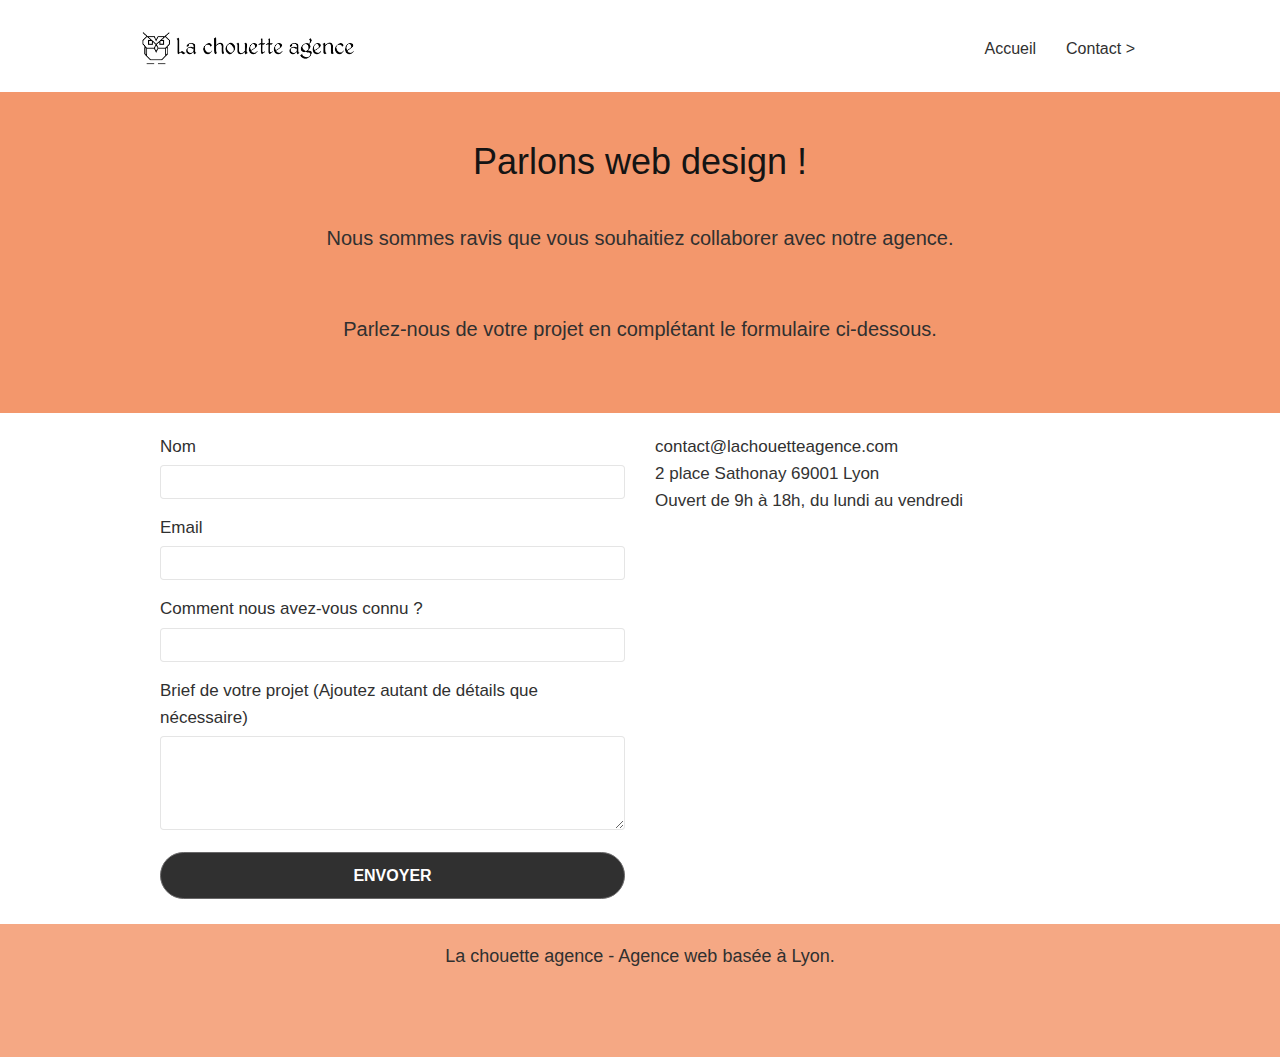
==== commit af27887e: "no need for placegolder" ====
--- a/contact.html
+++ b/contact.html
@@ -2,10 +2,6 @@
 <html lang="fr">
   <head>
     <meta charset="utf-8" />
-    <meta
-      name="keywords"
-      content="Agence web à paris, stratégie web, web design, illustrations, design de site web, site web, web, internet, site internet, site"
-    />
     <meta name="description" content="Contacter l'agence web" />
     <meta
       name="viewport"
@@ -85,12 +81,7 @@
                 >
                   <div class="form-group">
                     <label for="name">Nom</label>
-                    <input
-                      id="name"
-                      class="form-control"
-                      required
-                      placeholder="John Smith"
-                    />
+                    <input id="name" class="form-control" required />
                   </div>
                   <div class="form-group">
                     <label for="exampleInputEmail1">Email</label>
@@ -98,24 +89,18 @@
                       type="email"
                       class="form-control"
                       id="exampleInputEmail1"
-                      placeholder="exemple@email.com"
                       required
                     />
                   </div>
                   <div class="form-group">
                     <label for="how"> Comment nous avez-vous connu ?</label>
-                    <input
-                      class="form-control"
-                      type="text"
-                      required
-                      id="how"
-                      placeholder="Ex : Recherche depuis un moteur de recherche"
-                    />
+                    <input class="form-control" type="text" required id="how" />
                   </div>
                   <div class="form-group">
-                    <label for="message"> Brief de votre projet</label
+                    <label for="message">
+                      Brief de votre projet (Ajoutez autant de détails que
+                      nécessaire)</label
                     ><textarea
-                      placeholder="Ajoutez autant de détails que nécessaire"
                       id="message"
                       class="form-control"
                       rows="4"
@@ -142,7 +127,7 @@
                       >contact@lachouetteagence.com
                     </a>
                   </li>
-                  <li>place Sathonay 69001 Lyon</li>
+                  <li>2 place Sathonay 69001 Lyon</li>
                   <li>Ouvert de 9h à 18h, du lundi au vendredi</li>
                 </ul>
               </address>
--- a/style.css
+++ b/style.css
@@ -284,11 +284,12 @@
 .btn-clean {
   border: 1px solid rgba(0, 0, 0, 0.08);
   border-bottom-color: rgba(0, 0, 0, 0.1);
-  text-shadow: 0 1px 0 rgb(0 0 1 / 10%),
-    inset 0 1px 0 0 rgba(255, 255, 255, 0.15);
+  /* text-shadow: 0 1px 0 rgb(0 0 1 / 10%),
+    inset 0 1px 0 0 rgba(255, 255, 255, 0.15); */
 }
 .icon-md {
   font-size: 30px !important;
+  padding: 1rem;
 }
 .icon-lg {
   font-size: 60px !important;
@@ -485,17 +486,16 @@
   max-width: 400px;
   margin: auto auto auto auto;
 }
-h2 {
-  font-size: 1.9rem;
+h3 {
+  font-size: 1.6rem;
   line-height: 1.4em;
   font-weight: 700;
   text-transform: uppercase;
 }
-h3 {
-  font-size: 1.4rem;
-  text-transform: uppercase;
-  font-weight: 700;
-  color: #141414 !important;
+
+h2 {
+  font-size: 2.1rem;
+  margin: 0 2rem 2rem 2rem;
 }
 .med-width-whitespace {
   max-width: 800px;
@@ -528,7 +528,7 @@
 }
 .black-background {
   background-color: rgba(83, 75, 50, 0.8);
-  padding: 40px 40px 40px 40px;
+  padding: 40px 20px;
 }
 .bold-link {
   font-weight: 900;
@@ -604,16 +604,16 @@
     max-width: 100%;
   }
 }
-@media only screen and (min-device-width: 768px) and (max-device-width: 1024px) and (orientation: landscape) {
+/* @media only screen and (min-device-width: 768px) and (orientation: landscape) {
   .b-parallax {
     background-attachment: scroll;
   }
 }
-@media only screen and (min-device-width: 1024px) and (max-device-width: 1366px) and (-webkit-min-device-pixel-ratio: 1.5) {
+@media only screen and (min-device-width: 1024px) and (-webkit-min-device-pixel-ratio: 1.5) {
   .b-parallax {
     background-attachment: scroll;
   }
-}
+} */
 @media (max-width: 991px) {
   .container {
     width: 100%;
@@ -626,10 +626,10 @@
     overflow-x: hidden;
     position: relative;
   }
-  .bloc {
+  /* .bloc {
     padding-left: constant(safe-area-inset-left);
     padding-right: constant(safe-area-inset-right);
-  }
+  } */
   .bloc-group,
   .bloc-group .bloc {
     display: block;
@@ -638,11 +638,15 @@
   .bloc-fill-screen .fill-bloc-bottom-edge,
   .bloc-fill-screen .fill-bloc-top-edge {
     padding: 0 20px;
-    padding-left: constant(safe-area-inset-left);
-    padding-right: constant(safe-area-inset-right);
+    /* padding-left: constant(safe-area-inset-left);
+    padding-right: constant(safe-area-inset-right); */
   }
 }
 @media (max-width: 767px) {
+  address {
+    padding-top: 2rem;
+    text-align: center;
+  }
   .page-container {
     overflow-x: hidden;
     position: relative;
@@ -809,10 +813,12 @@
   padding-top: 2.2rem;
   font-size: 2rem;
 }
-address li {
+address li,
+label {
   font-size: 1.7rem;
-  line-height: 2;
-}
+  line-height: 1.6;
+}
+
 #bloc-6 {
   z-index: 0;
   padding: 3rem 0;
@@ -827,3 +833,15 @@
 .lightbox-caption {
   text-align: center;
 }
+
+.margin-needed {
+  margin: 0 15px;
+}
+
+figcaption {
+  font-size: 1.5rem;
+}
+
+.p-customers {
+  font-size: 2.2rem;
+}
